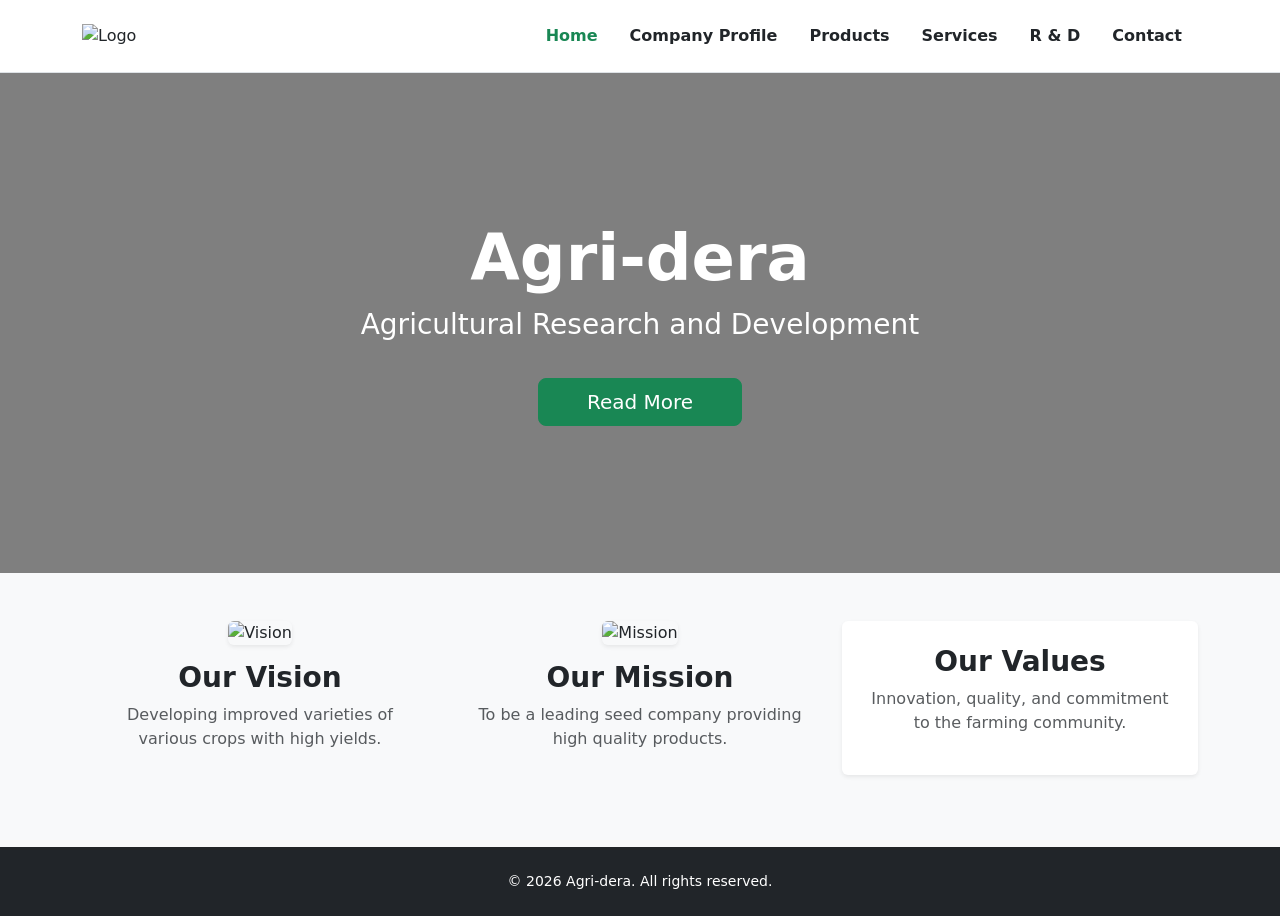
==== index.html @ af359729 "Add files via upload" ====
<!DOCTYPE html>
<html lang="ru">
<head>
    <meta charset="UTF-8">
    <meta name="viewport" content="width=device-width, initial-scale=1.0">
    <title>Agri-dera - Главная</title>
    
    <link href="https://cdn.jsdelivr.net/npm/bootstrap@5.3.0/dist/css/bootstrap.min.css" rel="stylesheet">
    
    <link rel="stylesheet" href="style.css">
</head>
<body>

    <header class="py-3 border-bottom bg-white">
        <div class="container">
            <div class="row align-items-center">
                <div class="col-md-3">
                    <img src="images/logo.png" alt="Logo" class="img-fluid" style="max-height: 50px;">
                </div>
                <div class="col-md-9">
                    <nav class="nav justify-content-end fw-bold">
                        <a class="nav-link text-success" href="#">Home</a>
                        <a class="nav-link text-dark" href="#">Company Profile</a>
                        <a class="nav-link text-dark" href="#">Products</a>
                        <a class="nav-link text-dark" href="#">Services</a>
                        <a class="nav-link text-dark" href="#">R & D</a>
                        <a class="nav-link text-dark" href="#">Contact</a>
                    </nav>
                </div>
            </div>
        </div>
    </header>

    <main>
        <section class="hero text-center d-flex align-items-center" 
                 style="background: linear-gradient(rgba(0,0,0,0.5), rgba(0,0,0,0.5)), url('images/main-bg.jpg') center/cover; min-height: 500px;">
            <div class="container text-white">
                <h1 class="display-3 fw-bold">Agri-dera</h1>
                <p class="lead fs-3">Agricultural Research and Development</p>
                <button class="btn btn-success btn-lg mt-3 px-5">Read More</button>
            </div>
        </section>

        <section class="py-5 bg-light">
            <div class="container">
                <div class="row text-center">
                    <div class="col-md-4 mb-4">
                        <img src="images/vision.jpg" alt="Vision" class="mb-3 rounded shadow-sm" style="width: 100%; max-width: 300px; height: 200px; object-fit: cover;">
                        <h3 class="fw-bold">Our Vision</h3>
                        <p class="text-muted px-3">Developing improved varieties of various crops with high yields.</p>
                    </div>
                    <div class="col-md-4 mb-4">
                        <img src="images/mission.jpg" alt="Mission" class="mb-3 rounded shadow-sm" style="width: 100%; max-width: 300px; height: 200px; object-fit: cover;">
                        <h3 class="fw-bold">Our Mission</h3>
                        <p class="text-muted px-3">To be a leading seed company providing high quality products.</p>
                    </div>
                    <div class="col-md-4 mb-4">
                        <div class="bg-white p-4 h-100 rounded shadow-sm d-flex flex-column justify-content-center">
                            <h3 class="fw-bold">Our Values</h3>
                            <p class="text-muted">Innovation, quality, and commitment to the farming community.</p>
                        </div>
                    </div>
                </div>
            </div>
        </section>
    </main>

    <footer class="py-4 bg-dark text-white text-center">
        <p class="mb-0 small">&copy; 2026 Agri-dera. All rights reserved.</p>
    </footer>

    <script src="https://cdn.jsdelivr.net/npm/bootstrap@5.3.0/dist/js/bootstrap.bundle.min.js"></script>
</body>
</html>
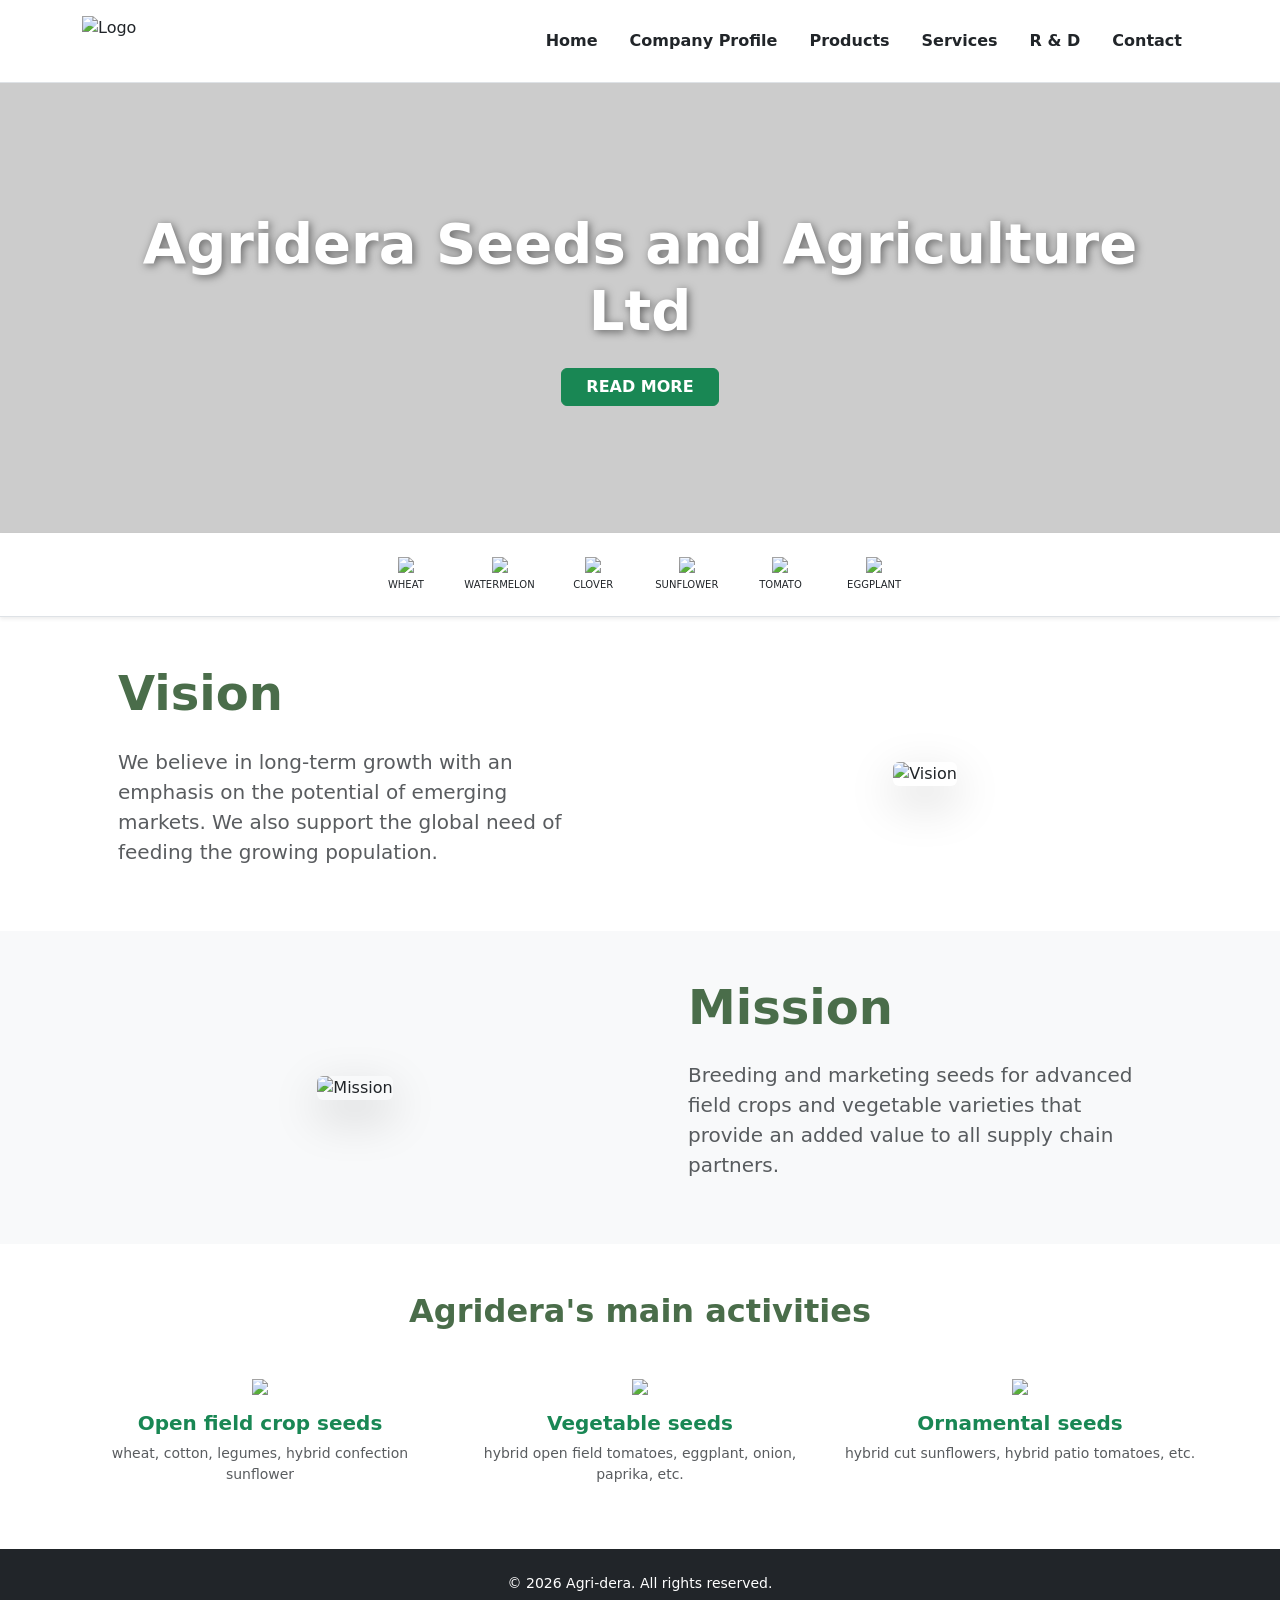
==== commit b5e10dac: "Add files via upload" ====
--- a/index.html
+++ b/index.html
@@ -4,61 +4,95 @@
     <meta charset="UTF-8">
     <meta name="viewport" content="width=device-width, initial-scale=1.0">
     <title>Agri-dera - Главная</title>
-    
     <link href="https://cdn.jsdelivr.net/npm/bootstrap@5.3.0/dist/css/bootstrap.min.css" rel="stylesheet">
-    
     <link rel="stylesheet" href="style.css">
 </head>
 <body>
 
-    <header class="py-3 border-bottom bg-white">
-        <div class="container">
-            <div class="row align-items-center">
-                <div class="col-md-3">
-                    <img src="images/logo.png" alt="Logo" class="img-fluid" style="max-height: 50px;">
-                </div>
-                <div class="col-md-9">
-                    <nav class="nav justify-content-end fw-bold">
-                        <a class="nav-link text-success" href="#">Home</a>
-                        <a class="nav-link text-dark" href="#">Company Profile</a>
-                        <a class="nav-link text-dark" href="#">Products</a>
-                        <a class="nav-link text-dark" href="#">Services</a>
-                        <a class="nav-link text-dark" href="#">R & D</a>
-                        <a class="nav-link text-dark" href="#">Contact</a>
-                    </nav>
-                </div>
-            </div>
+    <header class="py-3 bg-white border-bottom">
+        <div class="container d-flex justify-content-between align-items-center">
+            <img src="images/logo.png" alt="Logo" style="height: 50px;">
+            <nav class="nav">
+                <a class="nav-link text-dark fw-bold small" href="#">Home</a>
+                <a class="nav-link text-dark fw-bold small" href="#">Company Profile</a>
+                <a class="nav-link text-dark fw-bold small" href="#">Products</a>
+                <a class="nav-link text-dark fw-bold small" href="#">Services</a>
+                <a class="nav-link text-dark fw-bold small" href="#">R & D</a>
+                <a class="nav-link text-dark fw-bold small" href="#">Contact</a>
+            </nav>
         </div>
     </header>
 
     <main>
-        <section class="hero text-center d-flex align-items-center" 
-                 style="background: linear-gradient(rgba(0,0,0,0.5), rgba(0,0,0,0.5)), url('images/main-bg.jpg') center/cover; min-height: 500px;">
-            <div class="container text-white">
-                <h1 class="display-3 fw-bold">Agri-dera</h1>
-                <p class="lead fs-3">Agricultural Research and Development</p>
-                <button class="btn btn-success btn-lg mt-3 px-5">Read More</button>
+        <section class="hero-section text-center d-flex align-items-center" 
+                 style="background: linear-gradient(rgba(0,0,0,0.2), rgba(0,0,0,0.2)), url('images/main-bg.jpg') center/cover; min-height: 450px;">
+            <div class="container">
+                <h1 class="display-4 fw-bold text-white" style="text-shadow: 2px 2px 8px rgba(0,0,0,0.5);">
+                    Agridera Seeds and Agriculture Ltd
+                </h1>
+                <button class="btn btn-success mt-3 px-4 fw-bold">READ MORE</button>
+            </div>
+        </section>
+
+        <section class="py-4 border-bottom shadow-sm">
+            <div class="container">
+                <div class="row text-center g-2 justify-content-center" style="font-size: 10px; text-transform: uppercase;">
+                    <div class="col-4 col-md-1"><img src="images/wheat.png" class="mb-1" height="30"><br>Wheat</div>
+                    <div class="col-4 col-md-1"><img src="images/watermelon.png" class="mb-1" height="30"><br>Watermelon</div>
+                    <div class="col-4 col-md-1"><img src="images/clover.png" class="mb-1" height="30"><br>Clover</div>
+                    <div class="col-4 col-md-1"><img src="images/sunflower.png" class="mb-1" height="30"><br>Sunflower</div>
+                    <div class="col-4 col-md-1"><img src="images/tomato.png" class="mb-1" height="30"><br>Tomato</div>
+                    <div class="col-4 col-md-1"><img src="images/eggplant.png" class="mb-1" height="30"><br>Eggplant</div>
+                </div>
+            </div>
+        </section>
+
+        <section class="py-5">
+            <div class="container">
+                <div class="row align-items-center">
+                    <div class="col-md-6 px-md-5">
+                        <h2 class="display-5 fw-bold mb-4" style="color: #4a6d4a;">Vision</h2>
+                        <p class="text-muted lead">We believe in long-term growth with an emphasis on the potential of emerging markets. We also support the global need of feeding the growing population.</p>
+                    </div>
+                    <div class="col-md-6 text-center">
+                        <img src="images/vision.jpg" class="img-fluid rounded shadow-lg" alt="Vision" style="max-height: 350px;">
+                    </div>
+                </div>
             </div>
         </section>
 
         <section class="py-5 bg-light">
             <div class="container">
-                <div class="row text-center">
-                    <div class="col-md-4 mb-4">
-                        <img src="images/vision.jpg" alt="Vision" class="mb-3 rounded shadow-sm" style="width: 100%; max-width: 300px; height: 200px; object-fit: cover;">
-                        <h3 class="fw-bold">Our Vision</h3>
-                        <p class="text-muted px-3">Developing improved varieties of various crops with high yields.</p>
+                <div class="row align-items-center flex-md-row-reverse">
+                    <div class="col-md-6 px-md-5">
+                        <h2 class="display-5 fw-bold mb-4" style="color: #4a6d4a;">Mission</h2>
+                        <p class="text-muted lead">Breeding and marketing seeds for advanced field crops and vegetable varieties that provide an added value to all supply chain partners.</p>
                     </div>
-                    <div class="col-md-4 mb-4">
-                        <img src="images/mission.jpg" alt="Mission" class="mb-3 rounded shadow-sm" style="width: 100%; max-width: 300px; height: 200px; object-fit: cover;">
-                        <h3 class="fw-bold">Our Mission</h3>
-                        <p class="text-muted px-3">To be a leading seed company providing high quality products.</p>
+                    <div class="col-md-6 text-center">
+                        <img src="images/mission.jpg" class="img-fluid rounded shadow-lg" alt="Mission" style="max-height: 350px;">
                     </div>
-                    <div class="col-md-4 mb-4">
-                        <div class="bg-white p-4 h-100 rounded shadow-sm d-flex flex-column justify-content-center">
-                            <h3 class="fw-bold">Our Values</h3>
-                            <p class="text-muted">Innovation, quality, and commitment to the farming community.</p>
-                        </div>
+                </div>
+            </div>
+        </section>
+
+        <section class="py-5">
+            <div class="container text-center">
+                <h2 class="fw-bold mb-5" style="color: #4a6d4a;">Agridera's main activities</h2>
+                <div class="row g-4">
+                    <div class="col-md-4">
+                        <img src="images/crop-seeds.png" class="mb-3" height="100">
+                        <h5 class="text-success fw-bold">Open field crop seeds</h5>
+                        <p class="small text-muted">wheat, cotton, legumes, hybrid confection sunflower</p>
+                    </div>
+                    <div class="col-md-4">
+                        <img src="images/veg-seeds.png" class="mb-3" height="100">
+                        <h5 class="text-success fw-bold">Vegetable seeds</h5>
+                        <p class="small text-muted">hybrid open field tomatoes, eggplant, onion, paprika, etc.</p>
+                    </div>
+                    <div class="col-md-4">
+                        <img src="images/orn-seeds.png" class="mb-3" height="100">
+                        <h5 class="text-success fw-bold">Ornamental seeds</h5>
+                        <p class="small text-muted">hybrid cut sunflowers, hybrid patio tomatoes, etc.</p>
                     </div>
                 </div>
             </div>
@@ -66,7 +100,9 @@
     </main>
 
     <footer class="py-4 bg-dark text-white text-center">
-        <p class="mb-0 small">&copy; 2026 Agri-dera. All rights reserved.</p>
+        <div class="container">
+            <p class="mb-0 small">&copy; 2026 Agri-dera. All rights reserved.</p>
+        </div>
     </footer>
 
     <script src="https://cdn.jsdelivr.net/npm/bootstrap@5.3.0/dist/js/bootstrap.bundle.min.js"></script>
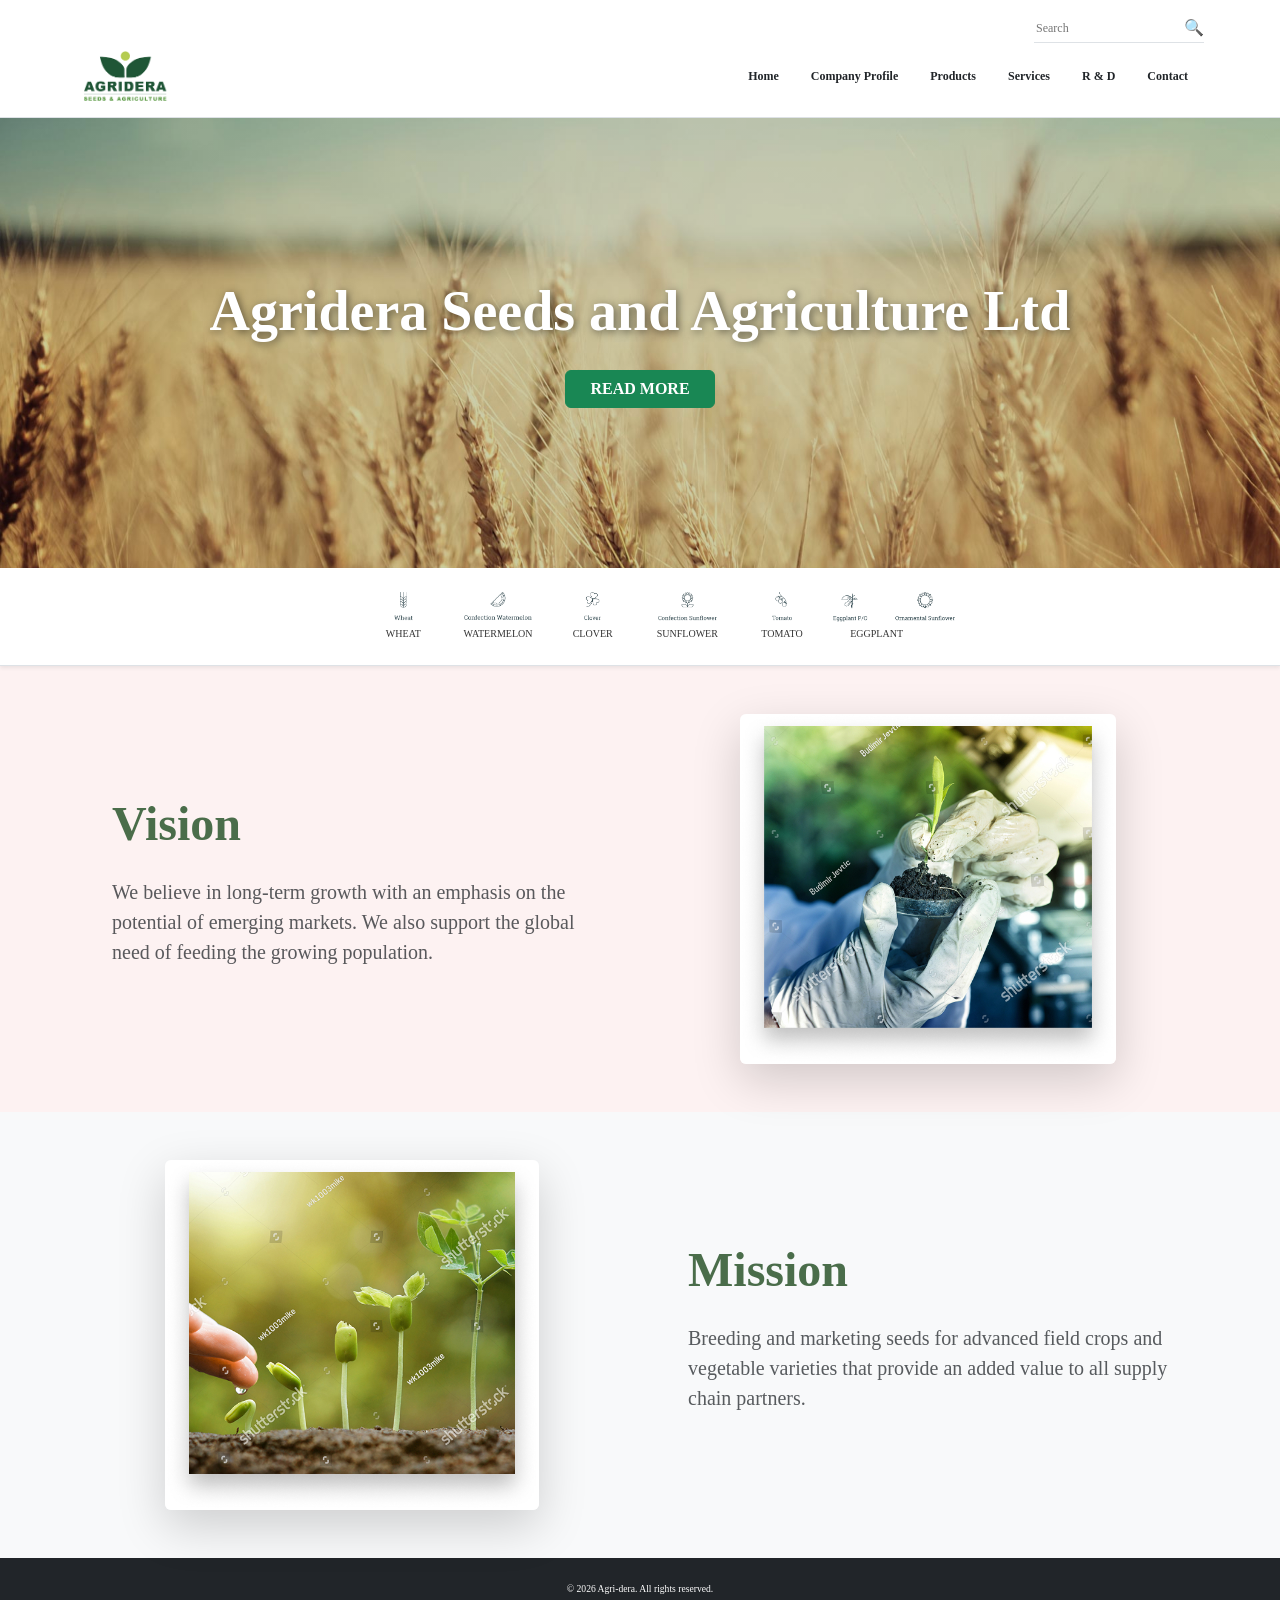
==== commit a675faa5: "Add files via upload" ====
--- a/index.html
+++ b/index.html
@@ -9,17 +9,28 @@
 </head>
 <body>
 
-    <header class="py-3 bg-white border-bottom">
-        <div class="container d-flex justify-content-between align-items-center">
-            <img src="images/logo.png" alt="Logo" style="height: 50px;">
-            <nav class="nav">
-                <a class="nav-link text-dark fw-bold small" href="#">Home</a>
-                <a class="nav-link text-dark fw-bold small" href="#">Company Profile</a>
-                <a class="nav-link text-dark fw-bold small" href="#">Products</a>
-                <a class="nav-link text-dark fw-bold small" href="#">Services</a>
-                <a class="nav-link text-dark fw-bold small" href="#">R & D</a>
-                <a class="nav-link text-dark fw-bold small" href="#">Contact</a>
-            </nav>
+    <header class="py-3 bg-white border-bottom shadow-sm">
+        <div class="container">
+            <div class="d-flex justify-content-end mb-2">
+                <div class="search-box d-flex align-items-center border-bottom">
+                    <input type="text" placeholder="Search" style="border: none; outline: none; font-size: 12px;">
+                    <span style="cursor: pointer;">🔍</span>
+                </div>
+            </div>
+
+            <div class="d-flex justify-content-between align-items-center">
+                <a href="index.html">
+                    <img src="images/logo.png" alt="Logo" style="height: 50px;">
+                </a>
+                <nav class="nav">
+                    <a class="nav-link text-dark fw-bold small" href="index.html">Home</a>
+                    <a class="nav-link text-dark fw-bold small" href="#">Company Profile</a>
+                    <a class="nav-link text-dark fw-bold small" href="tomato.html">Products</a>
+                    <a class="nav-link text-dark fw-bold small" href="#">Services</a>
+                    <a class="nav-link text-dark fw-bold small" href="#">R & D</a>
+                    <a class="nav-link text-dark fw-bold small" href="#">Contact</a>
+                </nav>
+            </div>
         </div>
     </header>
 
@@ -34,14 +45,18 @@
             </div>
         </section>
 
-        <section class="py-4 border-bottom shadow-sm">
+        <section class="py-4 border-bottom shadow-sm bg-white">
             <div class="container">
                 <div class="row text-center g-2 justify-content-center" style="font-size: 10px; text-transform: uppercase;">
                     <div class="col-4 col-md-1"><img src="images/wheat.png" class="mb-1" height="30"><br>Wheat</div>
                     <div class="col-4 col-md-1"><img src="images/watermelon.png" class="mb-1" height="30"><br>Watermelon</div>
                     <div class="col-4 col-md-1"><img src="images/clover.png" class="mb-1" height="30"><br>Clover</div>
                     <div class="col-4 col-md-1"><img src="images/sunflower.png" class="mb-1" height="30"><br>Sunflower</div>
-                    <div class="col-4 col-md-1"><img src="images/tomato.png" class="mb-1" height="30"><br>Tomato</div>
+                    <div class="col-4 col-md-1">
+                        <a href="tomato.html" style="text-decoration: none; color: inherit;">
+                            <img src="images/tomato.png" class="mb-1" height="30"><br>Tomato
+                        </a>
+                    </div>
                     <div class="col-4 col-md-1"><img src="images/eggplant.png" class="mb-1" height="30"><br>Eggplant</div>
                 </div>
             </div>
@@ -74,29 +89,6 @@
                 </div>
             </div>
         </section>
-
-        <section class="py-5">
-            <div class="container text-center">
-                <h2 class="fw-bold mb-5" style="color: #4a6d4a;">Agridera's main activities</h2>
-                <div class="row g-4">
-                    <div class="col-md-4">
-                        <img src="images/crop-seeds.png" class="mb-3" height="100">
-                        <h5 class="text-success fw-bold">Open field crop seeds</h5>
-                        <p class="small text-muted">wheat, cotton, legumes, hybrid confection sunflower</p>
-                    </div>
-                    <div class="col-md-4">
-                        <img src="images/veg-seeds.png" class="mb-3" height="100">
-                        <h5 class="text-success fw-bold">Vegetable seeds</h5>
-                        <p class="small text-muted">hybrid open field tomatoes, eggplant, onion, paprika, etc.</p>
-                    </div>
-                    <div class="col-md-4">
-                        <img src="images/orn-seeds.png" class="mb-3" height="100">
-                        <h5 class="text-success fw-bold">Ornamental seeds</h5>
-                        <p class="small text-muted">hybrid cut sunflowers, hybrid patio tomatoes, etc.</p>
-                    </div>
-                </div>
-            </div>
-        </section>
     </main>
 
     <footer class="py-4 bg-dark text-white text-center">
--- a/style.css
+++ b/style.css
@@ -0,0 +1,166 @@
+/* 1. ШРИФТЫ */
+@font-face {
+    font-family: 'Roboto Slab';
+    src: url('../fonts/RobotoSlab-Bold.woff2') format('woff2'),
+         url('../fonts/RobotoSlab-Bold.woff') format('woff');
+    font-weight: 700;
+}
+@font-face {
+    font-family: 'Roboto Slab';
+    src: url('../fonts/RobotoSlab-Regular.woff2') format('woff2'),
+         url('../fonts/RobotoSlab-Regular.woff') format('woff');
+    font-weight: 400;
+}
+
+/* 2. ОБЩИЕ */
+body {
+    font-family: 'Roboto Slab', serif;
+    background-color: #fdf2f2;
+    margin: 0;
+    color: #333;
+}
+
+.container {
+    width: 90%;
+    max-width: 1200px;
+    margin: 0 auto;
+}
+
+/* 3. ШАПКА С ПОИСКОМ */
+header {
+    background: #fff;
+    padding: 10px 0;
+}
+
+.header-top {
+    display: flex;
+    justify-content: flex-end;
+    margin-bottom: 10px;
+}
+
+.search-box {
+    border-bottom: 1px solid #ccc;
+    display: flex;
+    align-items: center;
+    padding-bottom: 2px;
+}
+
+.search-box input {
+    border: none;
+    outline: none;
+    font-size: 12px;
+    width: 150px;
+}
+
+.nav-menu {
+    display: flex;
+    justify-content: flex-end;
+    gap: 15px;
+}
+
+.nav-link {
+    text-decoration: none;
+    color: #333;
+    font-size: 12px;
+    font-weight: 700;
+}
+
+/* 4. БЕЛЫЙ БЛОК КОНТЕНТА */
+.white-box {
+    background: #fff;
+    padding: 50px;
+    margin: 40px auto;
+    box-shadow: 0 5px 15px rgba(0,0,0,0.05);
+}
+
+.main-h1 {
+    color: #4a6d4a;
+    font-size: 36px;
+    margin-bottom: 5px;
+}
+
+.green-divider {
+    color: #4a6d4a;
+    letter-spacing: -2px;
+    margin-bottom: 25px;
+}
+
+.text-content p {
+    font-size: 14px;
+    line-height: 1.8;
+    color: #444;
+}
+
+.red-quote {
+    border-left: 3px solid #d9534f;
+    padding-left: 20px;
+    margin: 30px 0;
+    font-style: italic;
+}
+
+/* 5. ТРИ КОЛОНКИ */
+.programs {
+    display: grid;
+    grid-template-columns: 1fr 1fr 1fr;
+    gap: 30px;
+    margin-top: 40px;
+    padding-top: 30px;
+    border-top: 1px solid #eee;
+}
+
+.program-col {
+    font-size: 13px;
+}
+
+.program-col h4 {
+    font-size: 15px;
+    margin-bottom: 15px;
+}
+
+.program-col p b {
+    color: #444;
+}
+
+/* 6. СЕТКА КАРТОЧЕК (3 В РЯД) */
+.tomato-grid {
+    display: grid;
+    grid-template-columns: repeat(3, 1fr);
+    gap: 25px;
+    margin-bottom: 50px;
+}
+
+.tomato-card {
+    background: #fff;
+    text-align: center;
+}
+
+.tomato-card img {
+    width: 100%;
+    display: block;
+}
+
+.card-footer {
+    border-top: 2px solid #4a6d4a;
+    padding: 15px;
+}
+
+.card-footer h6 {
+    color: #4a6d4a;
+    margin: 0;
+    font-size: 14px;
+    text-transform: uppercase;
+}
+
+.card-footer p {
+    color: #888;
+    font-size: 11px;
+    margin: 5px 0 0;
+}
+
+/* 7. ФУТЕР */
+footer {
+    background: #2c3e50;
+    color: #fff;
+    padding: 30px 0;
+    font-size: 11px;
+}
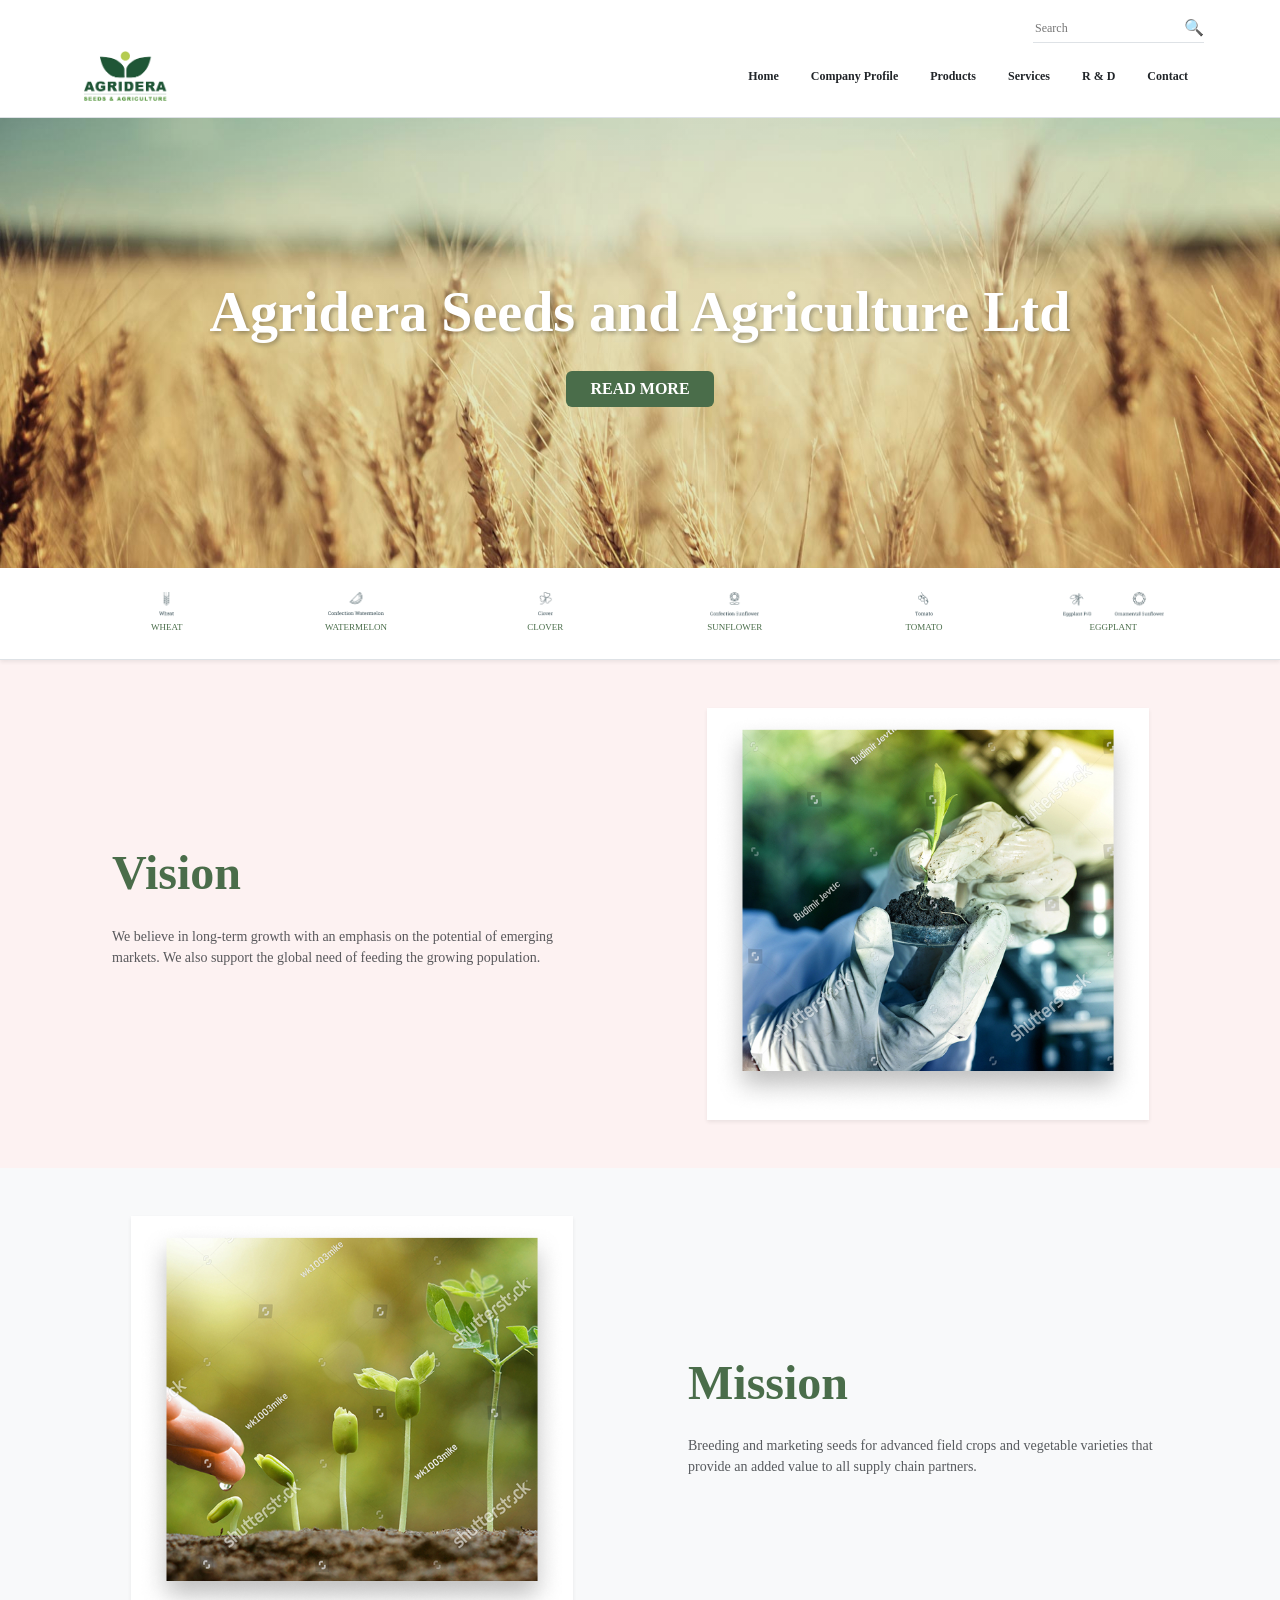
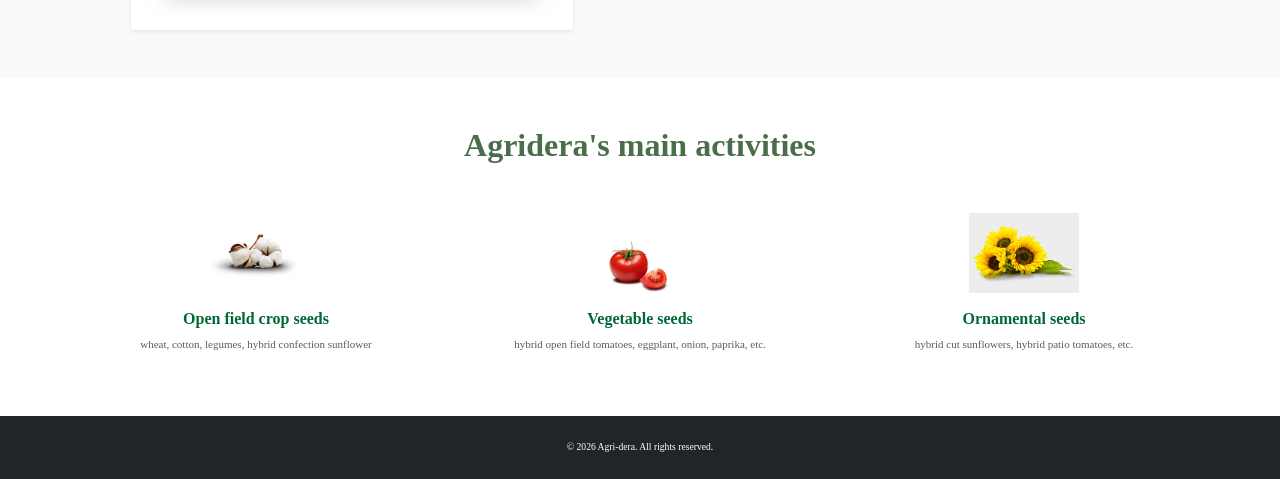
==== commit 6fe12580: "Add files via upload" ====
--- a/index.html
+++ b/index.html
@@ -9,19 +9,17 @@
 </head>
 <body>
 
-    <header class="py-3 bg-white border-bottom shadow-sm">
+    <header class="py-3 bg-white border-bottom">
         <div class="container">
             <div class="d-flex justify-content-end mb-2">
-                <div class="search-box d-flex align-items-center border-bottom">
-                    <input type="text" placeholder="Search" style="border: none; outline: none; font-size: 12px;">
-                    <span style="cursor: pointer;">🔍</span>
+                <div class="search-box d-flex align-items-center border-bottom" style="max-width: 200px;">
+                    <input type="text" placeholder="Search" style="border: none; outline: none; font-size: 12px; width: 100%;">
+                    <span>🔍</span>
                 </div>
             </div>
-
+            
             <div class="d-flex justify-content-between align-items-center">
-                <a href="index.html">
-                    <img src="images/logo.png" alt="Logo" style="height: 50px;">
-                </a>
+                <img src="images/logo.png" alt="Logo" style="height: 50px;">
                 <nav class="nav">
                     <a class="nav-link text-dark fw-bold small" href="index.html">Home</a>
                     <a class="nav-link text-dark fw-bold small" href="#">Company Profile</a>
@@ -36,28 +34,22 @@
 
     <main>
         <section class="hero-section text-center d-flex align-items-center" 
-                 style="background: linear-gradient(rgba(0,0,0,0.2), rgba(0,0,0,0.2)), url('images/main-bg.jpg') center/cover; min-height: 450px;">
-            <div class="container">
-                <h1 class="display-4 fw-bold text-white" style="text-shadow: 2px 2px 8px rgba(0,0,0,0.5);">
-                    Agridera Seeds and Agriculture Ltd
-                </h1>
-                <button class="btn btn-success mt-3 px-4 fw-bold">READ MORE</button>
+                 style="background: linear-gradient(rgba(0,0,0,0.1), rgba(0,0,0,0.1)), url('images/main-bg.jpg') center/cover; min-height: 450px;">
+            <div class="container text-white">
+                <h1 class="display-4 fw-bold" style="text-shadow: 2px 2px 4px rgba(0,0,0,0.3);">Agridera Seeds and Agriculture Ltd</h1>
+                <button class="btn btn-success mt-3 px-4 fw-bold" style="background-color: #4a6d4a; border: none;">READ MORE</button>
             </div>
         </section>
 
         <section class="py-4 border-bottom shadow-sm bg-white">
             <div class="container">
-                <div class="row text-center g-2 justify-content-center" style="font-size: 10px; text-transform: uppercase;">
-                    <div class="col-4 col-md-1"><img src="images/wheat.png" class="mb-1" height="30"><br>Wheat</div>
-                    <div class="col-4 col-md-1"><img src="images/watermelon.png" class="mb-1" height="30"><br>Watermelon</div>
-                    <div class="col-4 col-md-1"><img src="images/clover.png" class="mb-1" height="30"><br>Clover</div>
-                    <div class="col-4 col-md-1"><img src="images/sunflower.png" class="mb-1" height="30"><br>Sunflower</div>
-                    <div class="col-4 col-md-1">
-                        <a href="tomato.html" style="text-decoration: none; color: inherit;">
-                            <img src="images/tomato.png" class="mb-1" height="30"><br>Tomato
-                        </a>
-                    </div>
-                    <div class="col-4 col-md-1"><img src="images/eggplant.png" class="mb-1" height="30"><br>Eggplant</div>
+                <div class="row text-center g-2 justify-content-center" style="font-size: 9px; text-transform: uppercase; color: #4a6d4a;">
+                    <div class="col-2"><img src="images/wheat.png" height="25" class="mb-1"><br>Wheat</div>
+                    <div class="col-2"><img src="images/watermelon.png" height="25" class="mb-1"><br>Watermelon</div>
+                    <div class="col-2"><img src="images/clover.png" height="25" class="mb-1"><br>Clover</div>
+                    <div class="col-2"><img src="images/sunflower.png" height="25" class="mb-1"><br>Sunflower</div>
+                    <div class="col-2"><img src="images/tomato.png" height="25" class="mb-1"><br>Tomato</div>
+                    <div class="col-2"><img src="images/eggplant.png" height="25" class="mb-1"><br>Eggplant</div>
                 </div>
             </div>
         </section>
@@ -65,12 +57,12 @@
         <section class="py-5">
             <div class="container">
                 <div class="row align-items-center">
-                    <div class="col-md-6 px-md-5">
+                    <div class="col-md-6 px-lg-5">
                         <h2 class="display-5 fw-bold mb-4" style="color: #4a6d4a;">Vision</h2>
-                        <p class="text-muted lead">We believe in long-term growth with an emphasis on the potential of emerging markets. We also support the global need of feeding the growing population.</p>
+                        <p class="text-muted" style="font-size: 14px;">We believe in long-term growth with an emphasis on the potential of emerging markets. We also support the global need of feeding the growing population.</p>
                     </div>
                     <div class="col-md-6 text-center">
-                        <img src="images/vision.jpg" class="img-fluid rounded shadow-lg" alt="Vision" style="max-height: 350px;">
+                        <img src="images/vision.jpg" class="img-fluid shadow-sm" style="border: 8px solid white; max-width: 80%;">
                     </div>
                 </div>
             </div>
@@ -79,12 +71,37 @@
         <section class="py-5 bg-light">
             <div class="container">
                 <div class="row align-items-center flex-md-row-reverse">
-                    <div class="col-md-6 px-md-5">
+                    <div class="col-md-6 px-lg-5">
                         <h2 class="display-5 fw-bold mb-4" style="color: #4a6d4a;">Mission</h2>
-                        <p class="text-muted lead">Breeding and marketing seeds for advanced field crops and vegetable varieties that provide an added value to all supply chain partners.</p>
+                        <p class="text-muted" style="font-size: 14px;">Breeding and marketing seeds for advanced field crops and vegetable varieties that provide an added value to all supply chain partners.</p>
                     </div>
                     <div class="col-md-6 text-center">
-                        <img src="images/mission.jpg" class="img-fluid rounded shadow-lg" alt="Mission" style="max-height: 350px;">
+                        <img src="images/mission.jpg" class="img-fluid shadow-sm" style="border: 8px solid white; max-width: 80%;">
+                    </div>
+                </div>
+            </div>
+        </section>
+
+        <section class="py-5 bg-white">
+            <div class="container text-center">
+                <h2 class="fw-bold mb-5" style="color: #4a6d4a;">Agridera's main activities</h2>
+                <div class="row g-4 justify-content-center">
+                    <div class="col-md-4">
+                        <img src="images/crop-seeds.png" class="mb-3" height="80">
+                        <h6 class="fw-bold" style="color: #006837;">Open field crop seeds</h6>
+                        <p class="text-muted" style="font-size: 11px;">wheat, cotton, legumes, hybrid confection sunflower</p>
+                    </div>
+                    <div class="col-md-4">
+                        <a href="tomato.html" style="text-decoration: none;">
+                            <img src="images/veg-seeds.png" class="mb-3" height="80">
+                            <h6 class="fw-bold" style="color: #006837;">Vegetable seeds</h6>
+                        </a>
+                        <p class="text-muted" style="font-size: 11px;">hybrid open field tomatoes, eggplant, onion, paprika, etc.</p>
+                    </div>
+                    <div class="col-md-4">
+                        <img src="images/orn-seeds.png" class="mb-3" height="80">
+                        <h6 class="fw-bold" style="color: #006837;">Ornamental seeds</h6>
+                        <p class="text-muted" style="font-size: 11px;">hybrid cut sunflowers, hybrid patio tomatoes, etc.</p>
                     </div>
                 </div>
             </div>
@@ -92,9 +109,7 @@
     </main>
 
     <footer class="py-4 bg-dark text-white text-center">
-        <div class="container">
-            <p class="mb-0 small">&copy; 2026 Agri-dera. All rights reserved.</p>
-        </div>
+        <p class="mb-0 small">&copy; 2026 Agri-dera. All rights reserved.</p>
     </footer>
 
     <script src="https://cdn.jsdelivr.net/npm/bootstrap@5.3.0/dist/js/bootstrap.bundle.min.js"></script>
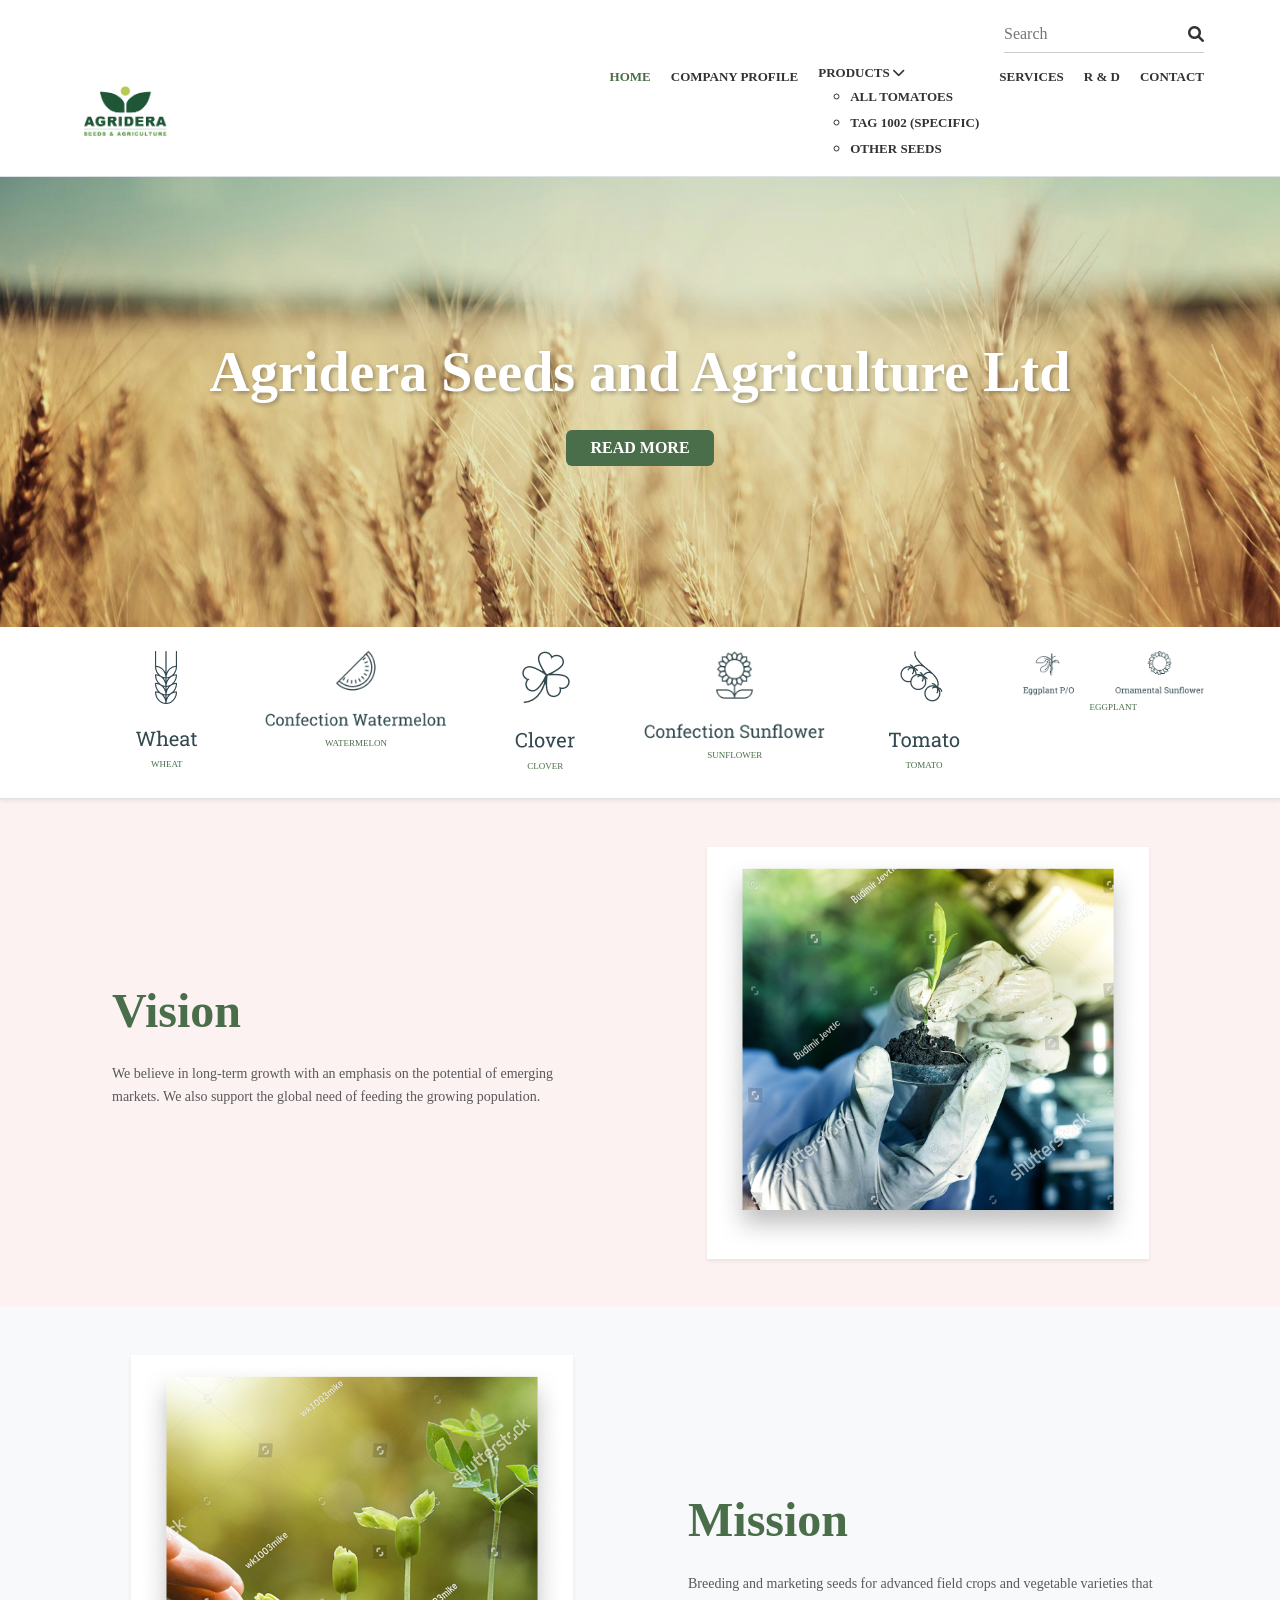
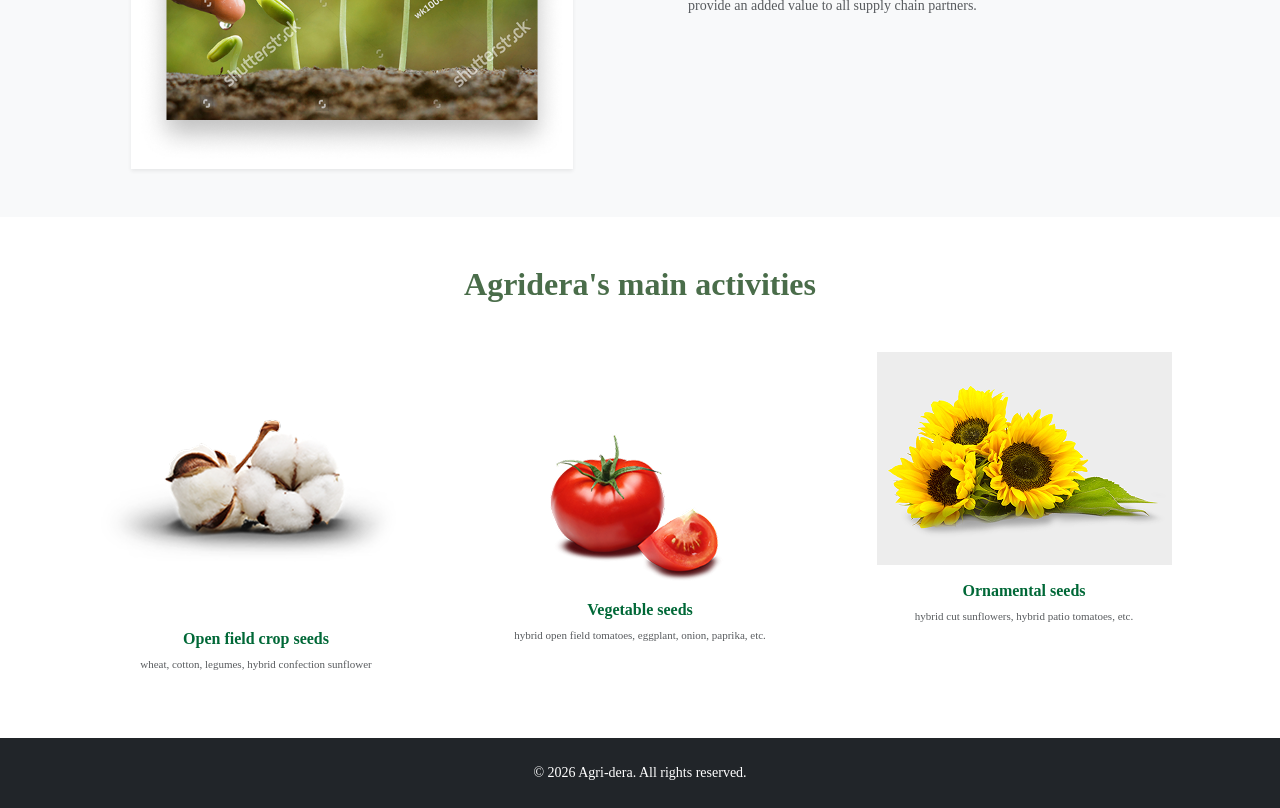
==== commit e0d64cdb: "Add files via upload" ====
--- a/index.html
+++ b/index.html
@@ -5,28 +5,43 @@
     <meta name="viewport" content="width=device-width, initial-scale=1.0">
     <title>Agri-dera - Главная</title>
     <link href="https://cdn.jsdelivr.net/npm/bootstrap@5.3.0/dist/css/bootstrap.min.css" rel="stylesheet">
+    <link rel="stylesheet" href="https://cdnjs.cloudflare.com/ajax/libs/font-awesome/6.0.0/css/all.min.css">
     <link rel="stylesheet" href="style.css">
 </head>
 <body>
 
     <header class="py-3 bg-white border-bottom">
         <div class="container">
-            <div class="d-flex justify-content-end mb-2">
-                <div class="search-box d-flex align-items-center border-bottom" style="max-width: 200px;">
-                    <input type="text" placeholder="Search" style="border: none; outline: none; font-size: 12px; width: 100%;">
-                    <span>🔍</span>
+            <div class="header-search-row">
+                <div class="search-container">
+                    <input type="text" placeholder="Search">
+                    <i class="fas fa-search"></i>
                 </div>
             </div>
             
-            <div class="d-flex justify-content-between align-items-center">
-                <img src="images/logo.png" alt="Logo" style="height: 50px;">
-                <nav class="nav">
-                    <a class="nav-link text-dark fw-bold small" href="index.html">Home</a>
-                    <a class="nav-link text-dark fw-bold small" href="#">Company Profile</a>
-                    <a class="nav-link text-dark fw-bold small" href="tomato.html">Products</a>
-                    <a class="nav-link text-dark fw-bold small" href="#">Services</a>
-                    <a class="nav-link text-dark fw-bold small" href="#">R & D</a>
-                    <a class="nav-link text-dark fw-bold small" href="#">Contact</a>
+            <div class="header-main-row">
+                <a href="index.html" class="logo">
+                    <img src="images/logo.png" alt="Logo" style="height: 50px;">
+                </a>
+                
+                <nav>
+                    <ul class="nav-menu">
+                        <li><a href="index.html" class="active">Home</a></li>
+                        <li><a href="#">Company Profile</a></li>
+                        
+                        <li class="dropdown">
+                            <a href="tomato.html" class="nav-link">Products <i class="fas fa-chevron-down"></i></a>
+                            <ul class="submenu">
+                                <li><a href="tomato.html">All Tomatoes</a></li> 
+                                <li><a href="tomato-one.html">TAG 1002 (Specific)</a></li> 
+                                <li><a href="#">Other Seeds</a></li>
+                            </ul>
+                        </li>
+                        
+                        <li><a href="#">Services</a></li>
+                        <li><a href="#">R & D</a></li>
+                        <li><a href="#">Contact</a></li>
+                    </ul>
                 </nav>
             </div>
         </div>
--- a/style.css
+++ b/style.css
@@ -1,23 +1,19 @@
-/* 1. ШРИФТЫ */
+/* =========================================
+   1. БАЗОВЫЕ СТИЛИ И ШРИФТЫ (Для всех страниц)
+   ========================================= */
 @font-face {
     font-family: 'Roboto Slab';
     src: url('../fonts/RobotoSlab-Bold.woff2') format('woff2'),
          url('../fonts/RobotoSlab-Bold.woff') format('woff');
     font-weight: 700;
 }
-@font-face {
-    font-family: 'Roboto Slab';
-    src: url('../fonts/RobotoSlab-Regular.woff2') format('woff2'),
-         url('../fonts/RobotoSlab-Regular.woff') format('woff');
-    font-weight: 400;
-}
-
-/* 2. ОБЩИЕ */
+
 body {
     font-family: 'Roboto Slab', serif;
-    background-color: #fdf2f2;
+    background-color: #fdf2f2; /* Светлый фон из макета */
     margin: 0;
     color: #333;
+    line-height: 1.6;
 }
 
 .container {
@@ -26,117 +22,219 @@
     margin: 0 auto;
 }
 
-/* 3. ШАПКА С ПОИСКОМ */
+img {
+    max-width: 100%;
+    height: auto;
+}
+
+/* =========================================
+   2. ШАПКА (Header)
+   ========================================= */
 header {
     background: #fff;
-    padding: 10px 0;
-}
-
-.header-top {
+    padding: 15px 0;
+    border-bottom: 1px solid #eee;
+}
+
+.header-search-row {
     display: flex;
     justify-content: flex-end;
     margin-bottom: 10px;
 }
 
-.search-box {
+.search-container {
     border-bottom: 1px solid #ccc;
-    display: flex;
-    align-items: center;
-    padding-bottom: 2px;
-}
-
-.search-box input {
+    width: 200px;
+    display: flex;
+    align-items: center;
+}
+
+.search-container input {
     border: none;
     outline: none;
-    font-size: 12px;
-    width: 150px;
+    background: transparent;
+    width: 100%;
+    padding: 5px 0;
+}
+
+.header-main-row {
+    display: flex;
+    justify-content: space-between;
+    align-items: center;
 }
 
 .nav-menu {
     display: flex;
-    justify-content: flex-end;
-    gap: 15px;
-}
-
-.nav-link {
+    gap: 20px;
+    list-style: none;
+    margin: 0;
+    padding: 0;
+}
+
+.nav-menu a {
     text-decoration: none;
     color: #333;
-    font-size: 12px;
-    font-weight: 700;
-}
-
-/* 4. БЕЛЫЙ БЛОК КОНТЕНТА */
+    font-size: 13px;
+    font-weight: 700;
+    text-transform: uppercase;
+}
+
+.nav-menu a.active {
+    color: #4a6d4a;
+}
+
+/* =========================================
+   3. СТРАНИЦА ТОВАРА (tomato-one.html)
+   ========================================= */
 .white-box {
     background: #fff;
     padding: 50px;
     margin: 40px auto;
-    box-shadow: 0 5px 15px rgba(0,0,0,0.05);
-}
-
-.main-h1 {
-    color: #4a6d4a;
-    font-size: 36px;
-    margin-bottom: 5px;
-}
-
-.green-divider {
-    color: #4a6d4a;
-    letter-spacing: -2px;
+    box-shadow: 0 5px 20px rgba(0,0,0,0.05);
+    position: relative;
+    overflow: hidden;
+}
+
+/* Водяной знак на фоне */
+.white-box::before {
+    content: "";
+    position: absolute;
+    top: 10%;
+    right: -5%;
+    width: 600px;
+    height: 600px;
+    background: url('images/tomato-icon.png') no-repeat center;
+    background-size: contain;
+    opacity: 0.05;
+    z-index: 0;
+}
+
+.product-grid {
+    display: grid;
+    grid-template-columns: 1.2fr 1fr;
+    gap: 50px;
+    position: relative;
+    z-index: 1;
+}
+
+.back-link {
+    color: #4a6d4a;
+    text-decoration: none;
+    font-size: 12px;
+    display: block;
+    margin-bottom: 20px;
+}
+
+.header-img {
+    display: block;
+    margin-bottom: 10px;
+}
+
+.divider-stars {
+    color: #4a6d4a;
+    letter-spacing: 4px;
     margin-bottom: 25px;
 }
 
-.text-content p {
+/* Блок урожайности */
+.yield-box {
+    display: flex;
+    align-items: center;
+    gap: 20px;
+    margin-bottom: 35px;
+}
+
+.yield-icon {
+    width: 65px;
+    height: 65px;
+}
+
+.yield-text {
+    color: #d9534f;
+    font-weight: 700;
+    font-size: 22px;
+    line-height: 1.2;
+}
+
+/* Характеристики */
+.section-title {
+    color: #4a6d4a;
+    font-size: 15px;
+    text-transform: uppercase;
+    margin: 30px 0 5px 0;
+}
+
+.title-underline {
+    height: 1px;
+    background: #eee;
+    margin-bottom: 20px;
+}
+
+.specs-grid {
+    display: grid;
+    grid-template-columns: 1fr 1fr;
+    gap: 30px;
+}
+
+.spec-item h6 {
+    color: #4a6d4a;
+    font-size: 16px;
+    margin: 0 0 5px 0;
+}
+
+.spec-item ul {
+    padding-left: 18px;
+    margin: 0;
     font-size: 14px;
-    line-height: 1.8;
-    color: #444;
-}
-
-.red-quote {
-    border-left: 3px solid #d9534f;
-    padding-left: 20px;
-    margin: 30px 0;
-    font-style: italic;
-}
-
-/* 5. ТРИ КОЛОНКИ */
-.programs {
-    display: grid;
-    grid-template-columns: 1fr 1fr 1fr;
-    gap: 30px;
-    margin-top: 40px;
-    padding-top: 30px;
-    border-top: 1px solid #eee;
-}
-
-.program-col {
-    font-size: 13px;
-}
-
-.program-col h4 {
-    font-size: 15px;
-    margin-bottom: 15px;
-}
-
-.program-col p b {
-    color: #444;
-}
-
-/* 6. СЕТКА КАРТОЧЕК (3 В РЯД) */
+    color: #555;
+}
+
+/* Правая колонка: Фото и PDF */
+.image-border {
+    border: 1px solid #f0f0f0;
+    padding: 10px;
+    background: #fff;
+    box-shadow: 0 4px 12px rgba(0,0,0,0.08);
+}
+
+.pdf-button {
+    display: inline-flex;
+    align-items: center;
+    gap: 10px;
+    padding: 12px 35px;
+    border: 2px solid #ccc;
+    border-radius: 40px;
+    color: #888;
+    text-decoration: none;
+    font-weight: 700;
+    transition: 0.3s;
+    margin-top: 30px;
+}
+
+.pdf-button:hover {
+    border-color: #4a6d4a;
+    color: #4a6d4a;
+}
+
+/* =========================================
+   4. КАТАЛОГ (tomato.html)
+   ========================================= */
 .tomato-grid {
     display: grid;
-    grid-template-columns: repeat(3, 1fr);
+    grid-template-columns: repeat(auto-fit, minmax(280px, 1fr));
     gap: 25px;
-    margin-bottom: 50px;
+    margin-top: 30px;
 }
 
 .tomato-card {
     background: #fff;
     text-align: center;
-}
-
-.tomato-card img {
-    width: 100%;
-    display: block;
+    border: 1px solid #f0f0f0;
+    transition: transform 0.3s;
+}
+
+.tomato-card:hover { 
+    transform: translateY(-5px); 
 }
 
 .card-footer {
@@ -144,23 +242,71 @@
     padding: 15px;
 }
 
-.card-footer h6 {
-    color: #4a6d4a;
-    margin: 0;
-    font-size: 14px;
-    text-transform: uppercase;
-}
-
-.card-footer p {
-    color: #888;
-    font-size: 11px;
-    margin: 5px 0 0;
-}
-
-/* 7. ФУТЕР */
-footer {
+/* =========================================
+   5. ФУТЕР (Для всех страниц)
+   ========================================= */
+.dark-footer {
     background: #2c3e50;
     color: #fff;
-    padding: 30px 0;
+    padding: 40px 0 0 0;
+}
+
+.footer-top {
+    display: flex;
+    justify-content: space-between;
+    align-items: center;
+    padding-bottom: 30px;
+}
+
+.footer-nav {
+    display: flex;
+    gap: 20px;
+}
+
+.footer-nav a {
+    color: #fff;
+    text-decoration: none;
+    font-size: 12px;
+    font-weight: 700;
+}
+
+.social-links {
+    display: flex;
+    gap: 10px;
+}
+
+.social-link {
+    width: 30px;
+    height: 30px;
+    border: 1px solid #4a6d4a;
+    border-radius: 50%;
+    display: flex;
+    align-items: center;
+    justify-content: center;
+    color: #4a6d4a;
+    text-decoration: none;
+    transition: 0.3s;
+}
+
+.social-link:hover {
+    background: #4a6d4a;
+    color: #fff;
+}
+
+.footer-bottom {
+    background: #24343d;
+    text-align: center;
+    padding: 15px 0;
     font-size: 11px;
+    opacity: 0.7;
+}
+
+/* =========================================
+   6. АДАПТИВНОСТЬ
+   ========================================= */
+@media (max-width: 992px) {
+    .white-box { padding: 25px; }
+    .product-grid { grid-template-columns: 1fr; }
+    .header-main-row { flex-direction: column; gap: 15px; }
+    .footer-top { flex-direction: column; gap: 25px; text-align: center; }
 }
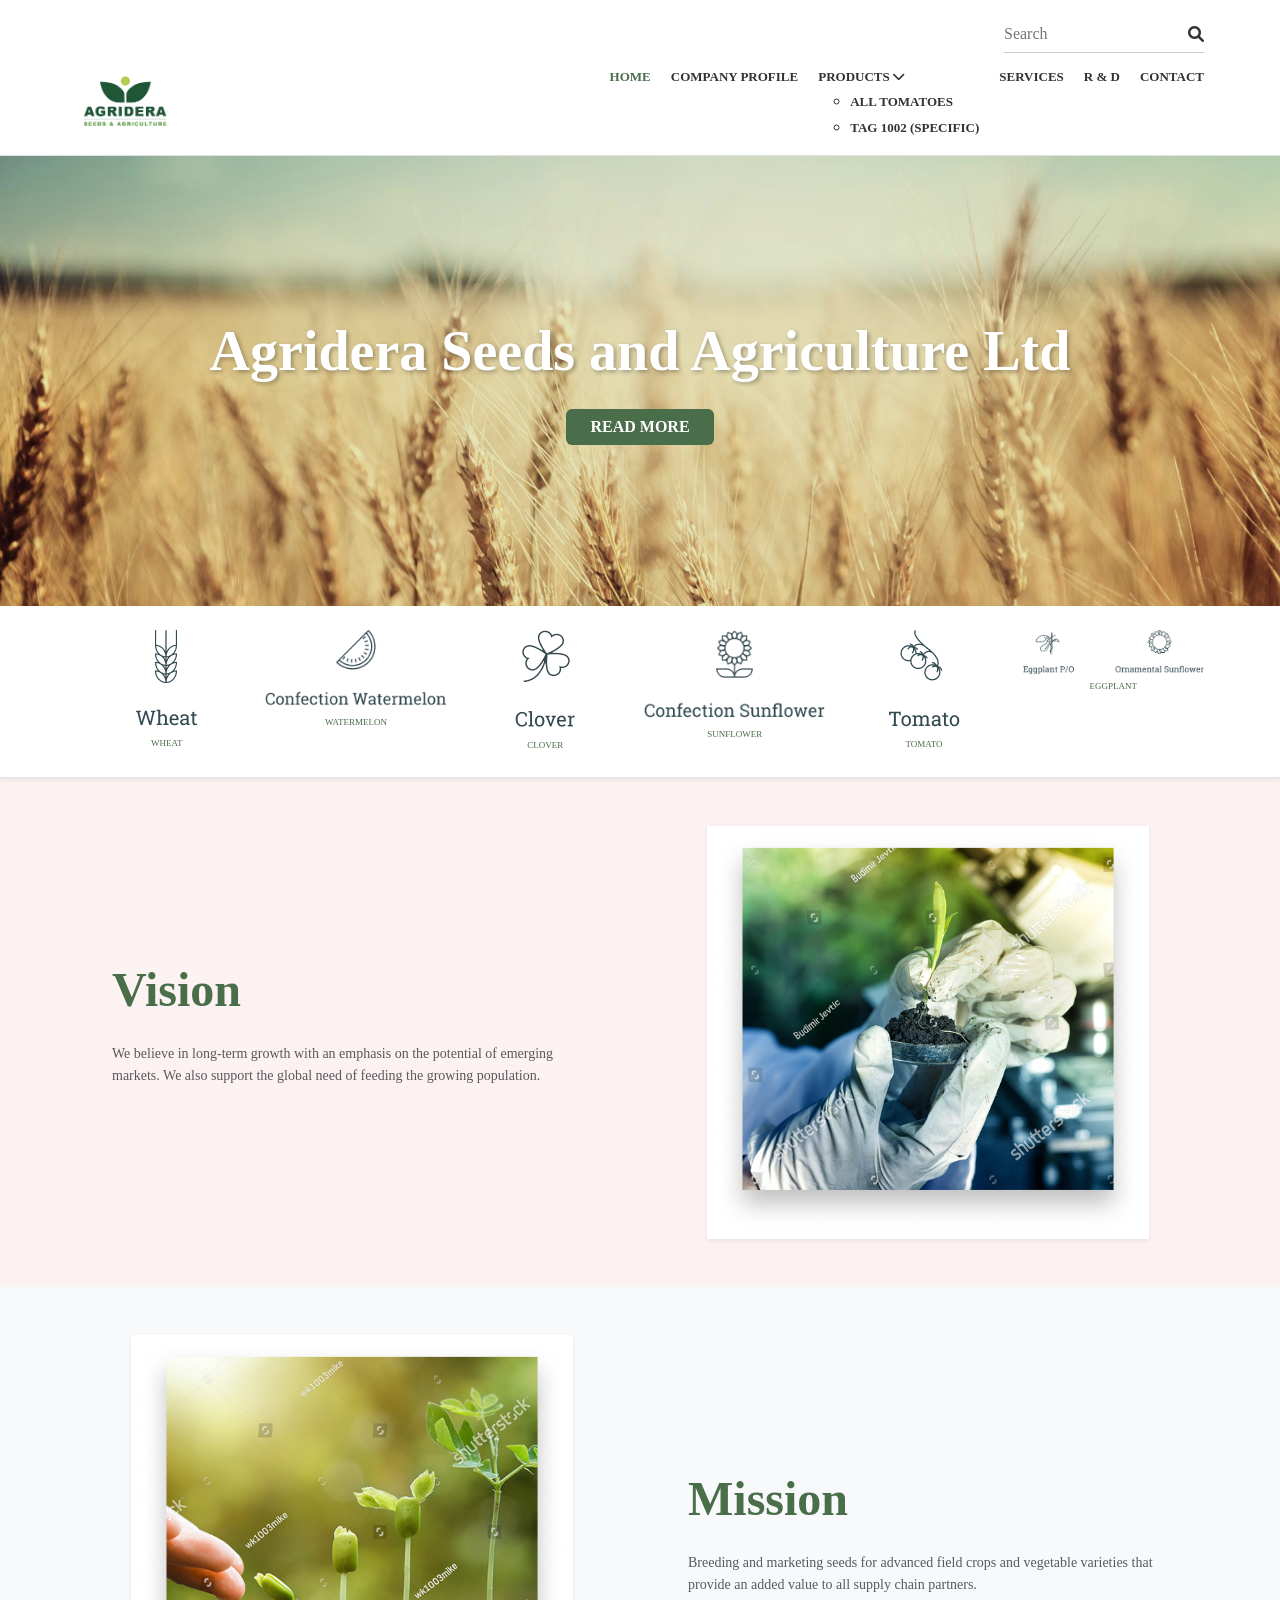
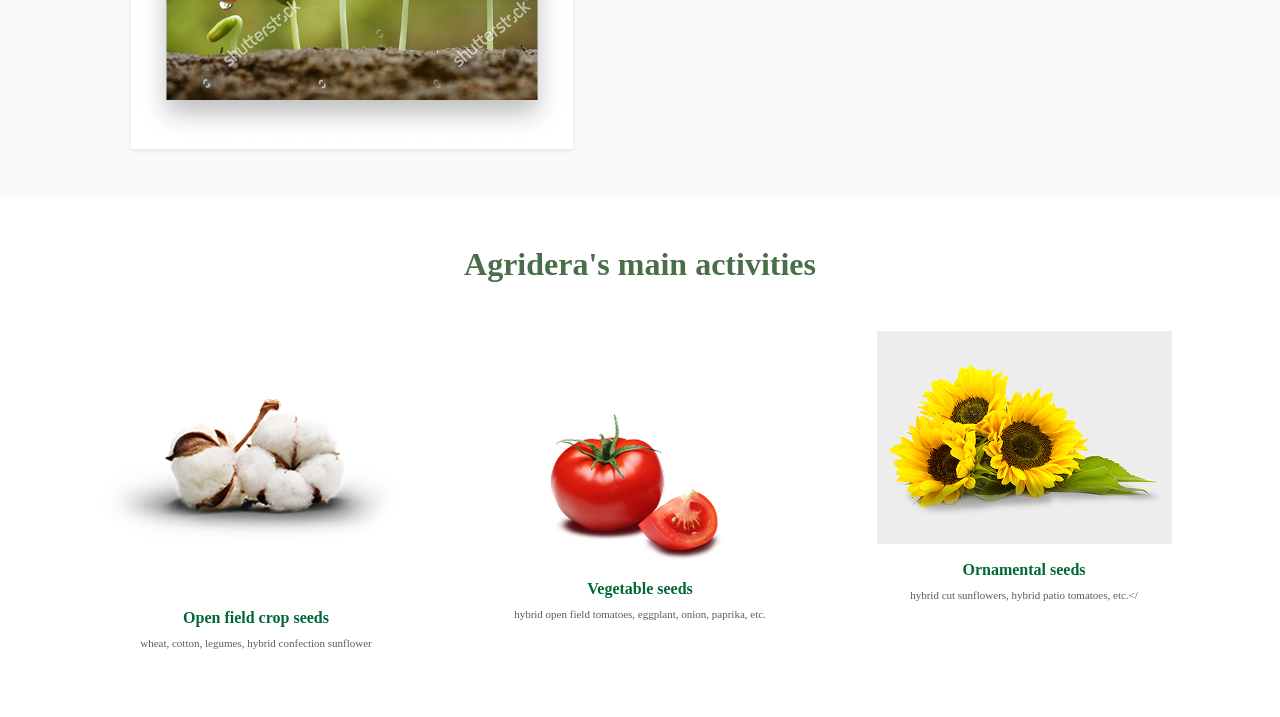
==== commit 793a7813: "Add files via upload" ====
--- a/index.html
+++ b/index.html
@@ -28,20 +28,16 @@
                     <ul class="nav-menu">
                         <li><a href="index.html" class="active">Home</a></li>
                         <li><a href="#">Company Profile</a></li>
-                        
                         <li class="dropdown">
-                            <a href="tomato.html" class="nav-link">Products <i class="fas fa-chevron-down"></i></a>
+                            <a href="tomato.html">Products <i class="fas fa-chevron-down"></i></a>
                             <ul class="submenu">
                                 <li><a href="tomato.html">All Tomatoes</a></li> 
                                 <li><a href="tomato-one.html">TAG 1002 (Specific)</a></li> 
-                                <li><a href="#">Other Seeds</a></li>
                             </ul>
                         </li>
-                        
                         <li><a href="#">Services</a></li>
                         <li><a href="#">R & D</a></li>
-                        <li><a href="#">Contact</a></li>
-                    </ul>
+                        <li><a href="contact.html">Contact</a></li> </ul>
                 </nav>
             </div>
         </div>
@@ -116,17 +112,4 @@
                     <div class="col-md-4">
                         <img src="images/orn-seeds.png" class="mb-3" height="80">
                         <h6 class="fw-bold" style="color: #006837;">Ornamental seeds</h6>
-                        <p class="text-muted" style="font-size: 11px;">hybrid cut sunflowers, hybrid patio tomatoes, etc.</p>
-                    </div>
-                </div>
-            </div>
-        </section>
-    </main>
-
-    <footer class="py-4 bg-dark text-white text-center">
-        <p class="mb-0 small">&copy; 2026 Agri-dera. All rights reserved.</p>
-    </footer>
-
-    <script src="https://cdn.jsdelivr.net/npm/bootstrap@5.3.0/dist/js/bootstrap.bundle.min.js"></script>
-</body>
-</html>+                        <p class="text-muted" style="font-size: 11px;">hybrid cut sunflowers, hybrid patio tomatoes, etc.</
--- a/style.css
+++ b/style.css
@@ -309,4 +309,78 @@
     .product-grid { grid-template-columns: 1fr; }
     .header-main-row { flex-direction: column; gap: 15px; }
     .footer-top { flex-direction: column; gap: 25px; text-align: center; }
+}
+/* Специфические стили для страницы Contact */
+.contact-title {
+    color: #4a6d4a;
+    font-family: 'Roboto Slab', serif;
+    font-weight: bold;
+    font-size: 32px;
+}
+
+.green-stars {
+    color: #4a6d4a;
+    letter-spacing: 2px;
+    margin-top: -10px;
+}
+
+.contact-form label {
+    font-size: 13px;
+    color: #666;
+    margin-bottom: 4px;
+}
+
+.contact-form .form-control, 
+.contact-form .form-select {
+    border: 1px solid #e0e0e0;
+    border-radius: 6px;
+    box-shadow: inset 0 1px 3px rgba(0,0,0,0.05);
+}
+
+/* Капча */
+.captcha-text {
+    font-family: 'Courier New', monospace;
+    font-style: italic;
+    font-size: 20px;
+    color: #888;
+}
+
+/* Кнопка как в макете */
+.btn-send-message {
+    background-color: #61925f;
+    color: white;
+    border: none;
+    border-radius: 25px;
+    padding: 10px 30px;
+    font-weight: bold;
+    transition: 0.3s;
+}
+
+.btn-send-message:hover {
+    background-color: #4a6d4a;
+    color: white;
+}
+
+/* Секция адреса */
+.address-section {
+    margin-top: 80px;
+}
+
+.address-header {
+    color: #4a6d4a;
+    font-weight: bold;
+    text-decoration: underline;
+    text-underline-offset: 8px;
+    margin-bottom: 25px;
+}
+
+.address-content p {
+    margin-bottom: 5px;
+    color: #555;
+    font-size: 14px;
+}
+
+.green-text {
+    color: #4a6d4a;
+    font-weight: bold;
 }
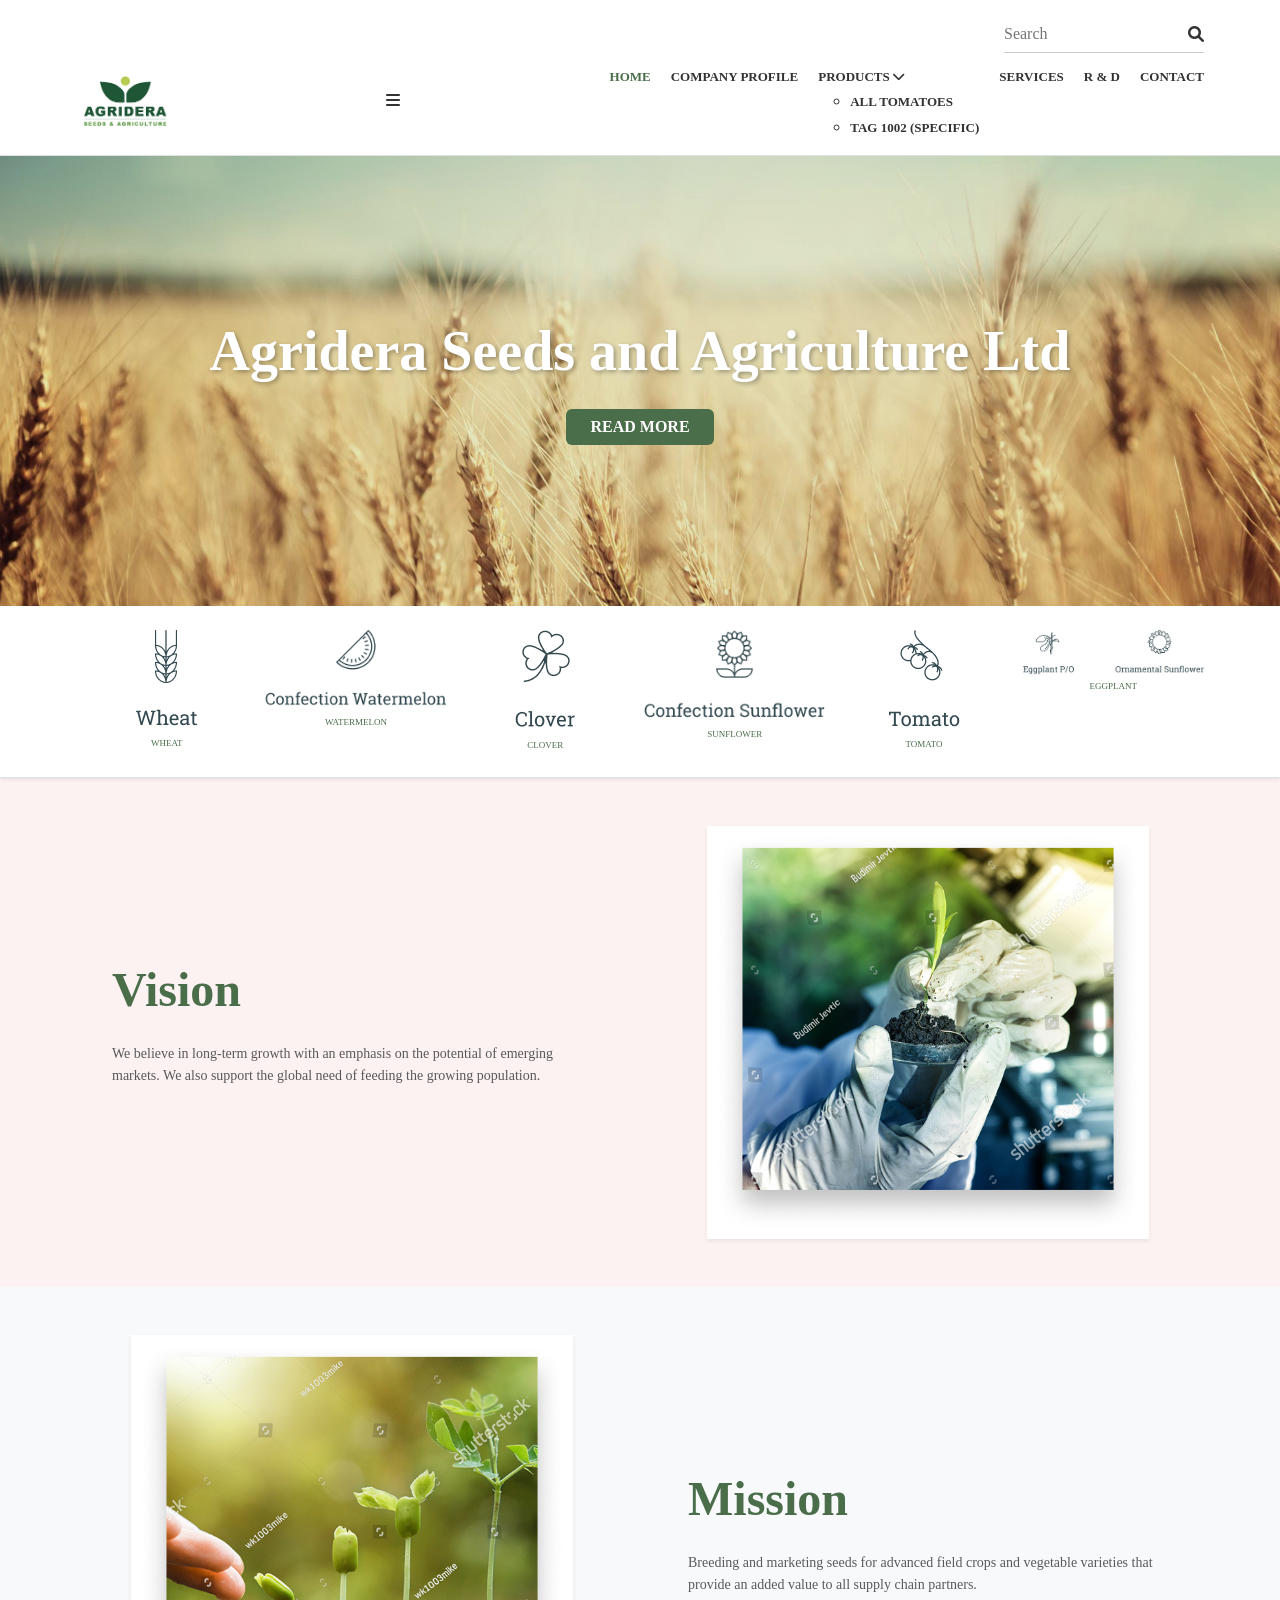
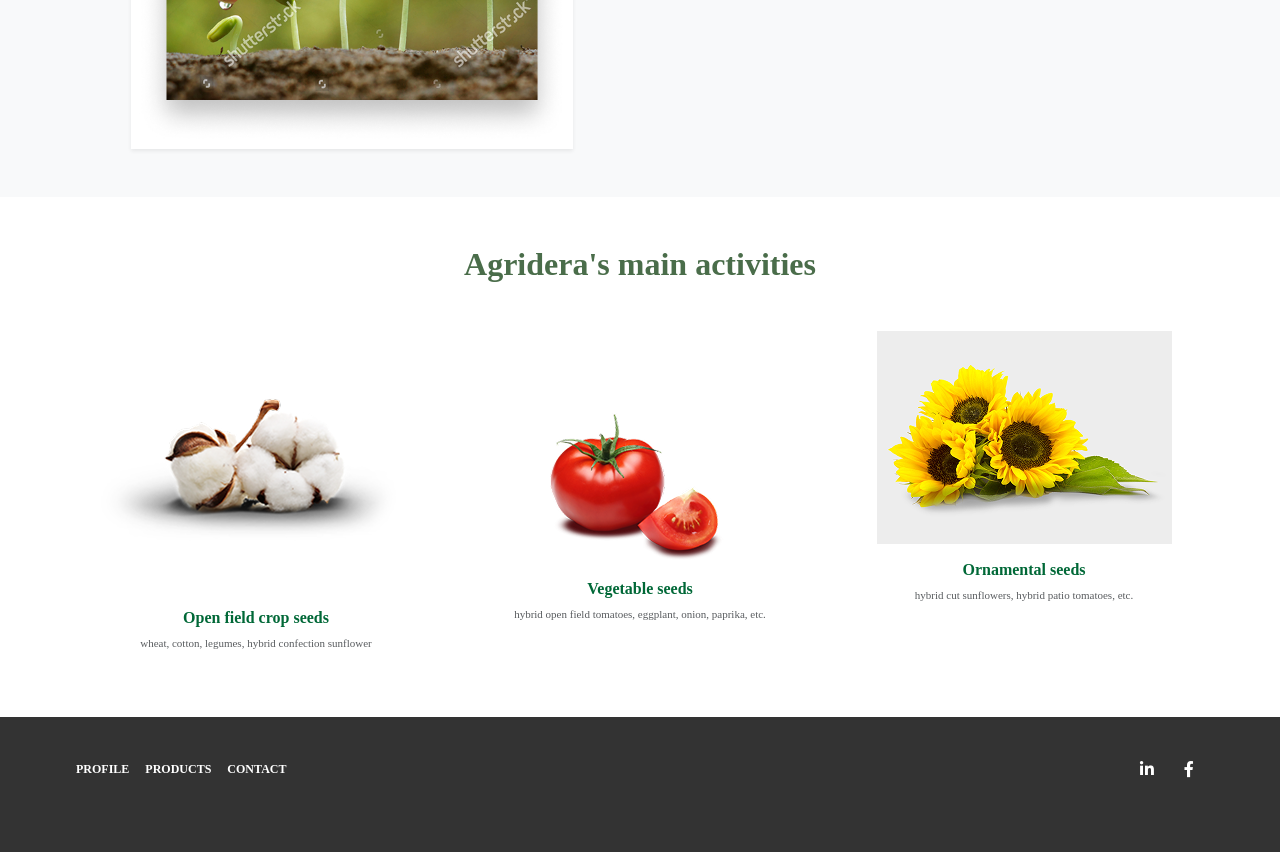
==== commit 55561e23: "Add files via upload" ====
--- a/index.html
+++ b/index.html
@@ -2,11 +2,12 @@
 <html lang="ru">
 <head>
     <meta charset="UTF-8">
-    <meta name="viewport" content="width=device-width, initial-scale=1.0">
+    <meta name="viewport" content="width=320, initial-scale=1.0"/>
     <title>Agri-dera - Главная</title>
     <link href="https://cdn.jsdelivr.net/npm/bootstrap@5.3.0/dist/css/bootstrap.min.css" rel="stylesheet">
     <link rel="stylesheet" href="https://cdnjs.cloudflare.com/ajax/libs/font-awesome/6.0.0/css/all.min.css">
     <link rel="stylesheet" href="style.css">
+    <link rel="stylesheet" href="responsive.css">
 </head>
 <body>
 
@@ -24,7 +25,11 @@
                     <img src="images/logo.png" alt="Logo" style="height: 50px;">
                 </a>
                 
-                <nav>
+                <div class="mobile-menu-toggle" id="mobile-menu-btn">
+                    <i class="fas fa-bars"></i>
+                </div>
+
+                <nav id="main-navigation">
                     <ul class="nav-menu">
                         <li><a href="index.html" class="active">Home</a></li>
                         <li><a href="#">Company Profile</a></li>
@@ -37,7 +42,8 @@
                         </li>
                         <li><a href="#">Services</a></li>
                         <li><a href="#">R & D</a></li>
-                        <li><a href="contact.html">Contact</a></li> </ul>
+                        <li><a href="contact.html">Contact</a></li> 
+                    </ul>
                 </nav>
             </div>
         </div>
@@ -112,4 +118,37 @@
                     <div class="col-md-4">
                         <img src="images/orn-seeds.png" class="mb-3" height="80">
                         <h6 class="fw-bold" style="color: #006837;">Ornamental seeds</h6>
-                        <p class="text-muted" style="font-size: 11px;">hybrid cut sunflowers, hybrid patio tomatoes, etc.</+                        <p class="text-muted" style="font-size: 11px;">hybrid cut sunflowers, hybrid patio tomatoes, etc.</p>
+                    </div>
+                </div>
+            </div>
+        </section>
+    </main>
+
+    <footer class="dark-footer" style="background: #333; color: #fff; padding: 40px 0;">
+        <div class="container">
+            <div class="footer-top d-flex justify-content-between align-items-center flex-wrap">
+                <nav class="footer-nav d-flex gap-3">
+                    <a href="index.html" style="color: #fff; text-decoration: none;">PROFILE</a>
+                    <a href="tomato.html" style="color: #fff; text-decoration: none;">PRODUCTS</a>
+                    <a href="contact.html" style="color: #fff; text-decoration: none;">CONTACT</a>
+                </nav>
+                <div class="social-links">
+                    <a href="#" style="color: #fff; margin: 0 10px;"><i class="fab fa-linkedin-in"></i></a>
+                    <a href="#" style="color: #fff; margin: 0 10px;"><i class="fab fa-facebook-f"></i></a>
+                </div>
+            </div>
+        </div>
+    </footer>
+
+    <script>
+        const menuBtn = document.getElementById('mobile-menu-btn');
+        const nav = document.getElementById('main-navigation');
+        
+        menuBtn.addEventListener('click', function() {
+            nav.classList.toggle('active');
+        });
+    </script>
+    <script src="https://cdn.jsdelivr.net/npm/bootstrap@5.3.0/dist/js/bootstrap.bundle.min.js"></script>
+</body>
+</html>
--- a/responsive.css
+++ b/responsive.css
@@ -0,0 +1,146 @@
+
+
+/* --- Базовые настройки для всех мобильных (до 1024px) --- */
+@media (max-width: 1024px) {
+    /* Скрываем десктопное меню и показываем бургер */
+    .nav-menu { 
+        display: none; 
+    }
+    
+    .mobile-menu-toggle {
+        display: block !important;
+        font-size: 30px;
+        color: #4a6d4a;
+        cursor: pointer;
+        padding: 5px;
+    }
+
+    /* Выпадающее меню при клике */
+    nav#main-navigation.active .nav-menu {
+        display: block !important;
+        position: absolute;
+        top: 100%;
+        left: 0;
+        width: 100%;
+        background: #ffffff;
+        z-index: 9999;
+        box-shadow: 0 10px 15px rgba(0,0,0,0.1);
+        padding: 20px 0;
+        border-top: 1px solid #eee;
+    }
+
+    nav#main-navigation.active .nav-menu li {
+        display: block;
+        text-align: center;
+        margin: 15px 0;
+    }
+
+    nav#main-navigation.active .nav-menu li a {
+        font-size: 18px;
+        color: #333;
+        text-decoration: none;
+    }
+
+    /* Шапка: логотип и бургер по краям */
+    .header-main-row {
+        display: flex;
+        justify-content: space-between;
+        align-items: center;
+        position: relative;
+    }
+}
+
+/* --- Планшеты и телефоны (768px и ниже) --- */
+@media (max-width: 768px) {
+    /* 1. ГЛАВНАЯ: Иконки культур (Wheat, Tomato и т.д.) строго в один ряд */
+    .row.text-center.g-2 .col-2 {
+        width: 100% !important;
+        flex: 0 0 100% !important;
+        max-width: 100% !important;
+        margin-bottom: 20px;
+    }
+    
+    /* 2. VISION & MISSION: Картинка под текстом, всё по центру */
+    .row.align-items-center {
+        flex-direction: column !important;
+    }
+    
+    .col-md-6 {
+        width: 100% !important;
+        text-align: center !important;
+        padding: 20px !important;
+    }
+
+    .img-fluid {
+        max-width: 90% !important;
+        margin-top: 20px;
+    }
+
+    /* 3. КАТАЛОГ (tomato.html): Карточки товаров по одной в ряд */
+    /* Если у тебя есть класс сетки для томатов, подставим его */
+    .row.g-4 .col-md-4, 
+    .row.g-4 .col-lg-3 {
+        width: 100% !important;
+    }
+
+    /* 4. ФУТЕР: Элементы друг под другом */
+    .footer-top {
+        flex-direction: column !important;
+        text-align: center;
+        gap: 25px;
+    }
+    
+    .footer-nav {
+        flex-direction: column;
+        gap: 10px !important;
+    }
+
+    .social-links {
+        justify-content: center;
+    }
+}
+
+/* --- Специфические правки для iPhone 4 и малых экранов (480px - 320px) --- */
+@media (max-width: 480px) {
+    /* Заголовки чуть меньше, чтобы не разрывали экран */
+    h1 { font-size: 26px !important; }
+    h2 { font-size: 22px !important; }
+
+    /* Поиск в шапке на всю ширину */
+    .search-container {
+        width: 100%;
+        margin-bottom: 10px;
+    }
+
+    /* Все кнопки на всю ширину (Read More, Send) */
+    .btn {
+        width: 100% !important;
+        display: block;
+    }
+
+    /* Страница товара: Таблицы характеристик */
+    table {
+        display: block;
+        overflow-x: auto; /* Появится прокрутка, если таблица не влезет */
+    }
+    
+    /* Убираем лишние отступы у контейнеров */
+    .container {
+        padding-left: 15px;
+        padding-right: 15px;
+    }
+}
+
+/* --- Моя добавка: Эффекты для удобства --- */
+@media (max-width: 1024px) {
+    /* Добавим легкое затемнение контента при открытом меню */
+    body.menu-open {
+        overflow: hidden; /* Запрет прокрутки сайта, когда открыто меню */
+    }
+    
+    /* Делаем бургер-иконку анимированной при нажатии (опционально) */
+    .mobile-menu-toggle:active {
+        transform: scale(0.9);
+        transition: 0.2s;
+    }
+}
